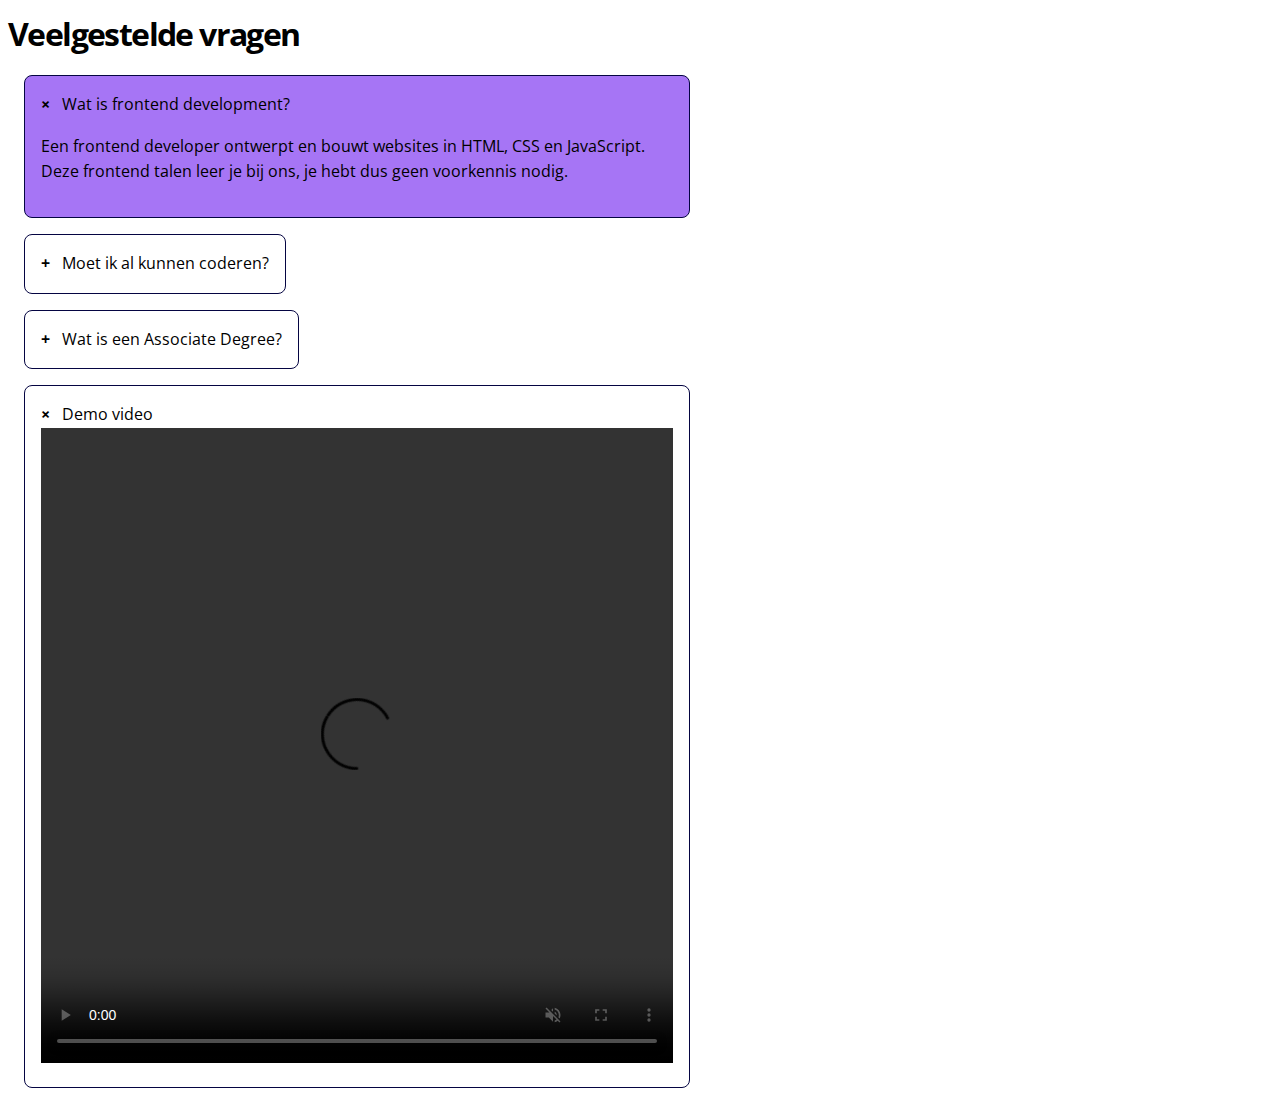
==== faq.html @ 20aebafd "core functionality" ====
<!doctype html>
<html lang="nl">

<head>
	<meta charset="utf-8">
	<title>Veelgestelde vragen / Progressive Enhancement / FDND</title>
	<link href="https://fonts.googleapis.com/css2?family=Open+Sans:ital,wght@0,300..800;1,300..800&display=swap"
		rel="stylesheet">
	<link href="assets/styles.css" rel="stylesheet">
	<style>
		/* Hint: Denk aan de states van het component; deze kan open en dicht zijn */
		h1 {
			color: black;
		}

		details {
			border: solid 1px var(--blue);
			margin: 1em;
			padding: 1em;
			color: black;
			width: fit-content;
			border-radius: .5em;
		}

		details[open] {
			width: 50%;
		}

		details:nth-child(2)[open] {
			background-color: var(--purple);
			/* Change to desired color */
		}

		details:nth-child(3)[open] {
			background-color: var(--green);
			/* Change to desired color */
		}

		details:nth-child(4)[open] {
			background-color: var(--yellow);
			/* Change to desired color */
		}

	/* Hide the default arrow icon */
summary {
    list-style: none; /* Remove default list style */
}

/* Add a custom icon (in this case, a plus sign) */
summary::before {
    content: '+'; /* You can change this to any other icon */
    display: inline-block;
    width: 16px; /* Adjust size as needed */
    height: 16px; /* Adjust size as needed */
    margin-right: 5px; /* Adjust spacing as needed */
    font-weight: bold; /* Optionally adjust font properties */
}

details[open] summary::before {
    content: '×'; /* Change to 'x' when details is open */
}
	</style>
</head>

<body>
	<h1>Veelgestelde vragen</h1>


	<details open>
		<summary>Wat is frontend development?</summary>
		<p>
			Een frontend developer ontwerpt en bouwt websites in HTML, CSS en JavaScript. Deze frontend talen leer je
			bij
			ons, je hebt dus geen voorkennis nodig.
		</p>
	</details>

	<details closed>
		<summary>Moet ik al kunnen coderen?</summary>
		<p>
			Nee, je hebt helemaal geen voorkennis nodig om te beginnen aan deze opleiding, we kunnen je alles leren! Als
			je
			wel al voorkennis hebt, is dat alleen maar goed, dan kunnen we je helpen je skills te verbeteren en te
			verdiepen
			in de stof.
		</p>
	</details>

	<details closed>
		<summary>Wat is een Associate Degree?</summary>
		<p>
			Een Associate degree-opleiding is een tweejarige hbo-opleiding op niveau 5. Een Ad slaat een brug tussen het
			mbo-4 (niveau 4) en een hbo-bachelor (niveau 6). Met een Associate degree kies je voor een praktijkgerichte
			hbo-opleiding; je wordt opgeleid voor een beroep dat aansluit bij de praktijk. In dit geval word je opgeleid
			tot
			‘frontend designer/developer' of kortweg ‘frontender’. Frontenders ontwerpen en maken interactieve,
			toegankelijke toepassingen voor het web. Frontenders werken binnen het gebied van software development,
			interactieontwerp en digitaal visueel ontwerp.
			Na afronding van deze tweejarige hbo-opleiding, krijg je een wettelijk erkend hbo-diploma met de graad
			Associate
			degree. Met dit Ad-diploma kun je direct aan de slag in het werkveld of doorstromen naar de
			bacheloropleiding
			Communication and Multimedia Design (CMD).
		</p>
	</details>

	<details open>
		<summary>Demo video</summary>
		<video src="assets/faq.mp4" width="765" height="769" controls muted autoplay loop>
			<a href="assets/faq.mp4">assets/faq.mp4</a>
		</video>
	</details>
</body>

</html>
---- assets/styles.css ----
/*

Deze CSS hoef je niet aan te passen; dit zijn algemene stijlen voor elke pagina.
Gebruik het <style> element in het bestand van het component, waar ook wat hints staan.

*/



body {
	/* Je kunt de volgende FDND kleuren gebruiken in je code */
	--purple: #A675F5;
	--blue: #050542;
	--blue-50: rgba(5, 5, 66, 0.5);
	--green: #66E5BF;
	--yellow: #FFFC86;

	font-family: 'Open Sans', sans-serif;
	line-height: 1.6;
}

h1 {
	margin: 0;
	letter-spacing: -0.05em;
	color: white;
}

.fdnd-nav a {
	color: white
}

.fdnd-nav a:hover,
.fdnd-nav a:focus-visible {
	text-decoration: none;
}

/* En als je een simpele button wilt, kun je deze class gebruiken */
.fdnd-button {
	padding: .3em .6em;
	border: 1px solid transparent;
	border-radius: .5rem;
	font-family: inherit;
	font-size: inherit;
	text-decoration: none;
	color: var(--green);
	background: var(--blue);
	cursor: pointer;
}

video {
	max-width: 100%;
	height: auto;
}

/* Alle focus states zijn al voor je gedaan, dus maak je daar niet druk om */
:focus-visible {
	outline: 3px solid var(--blue);
	outline-offset: 3px;
}

ul {
	list-style: none;
}
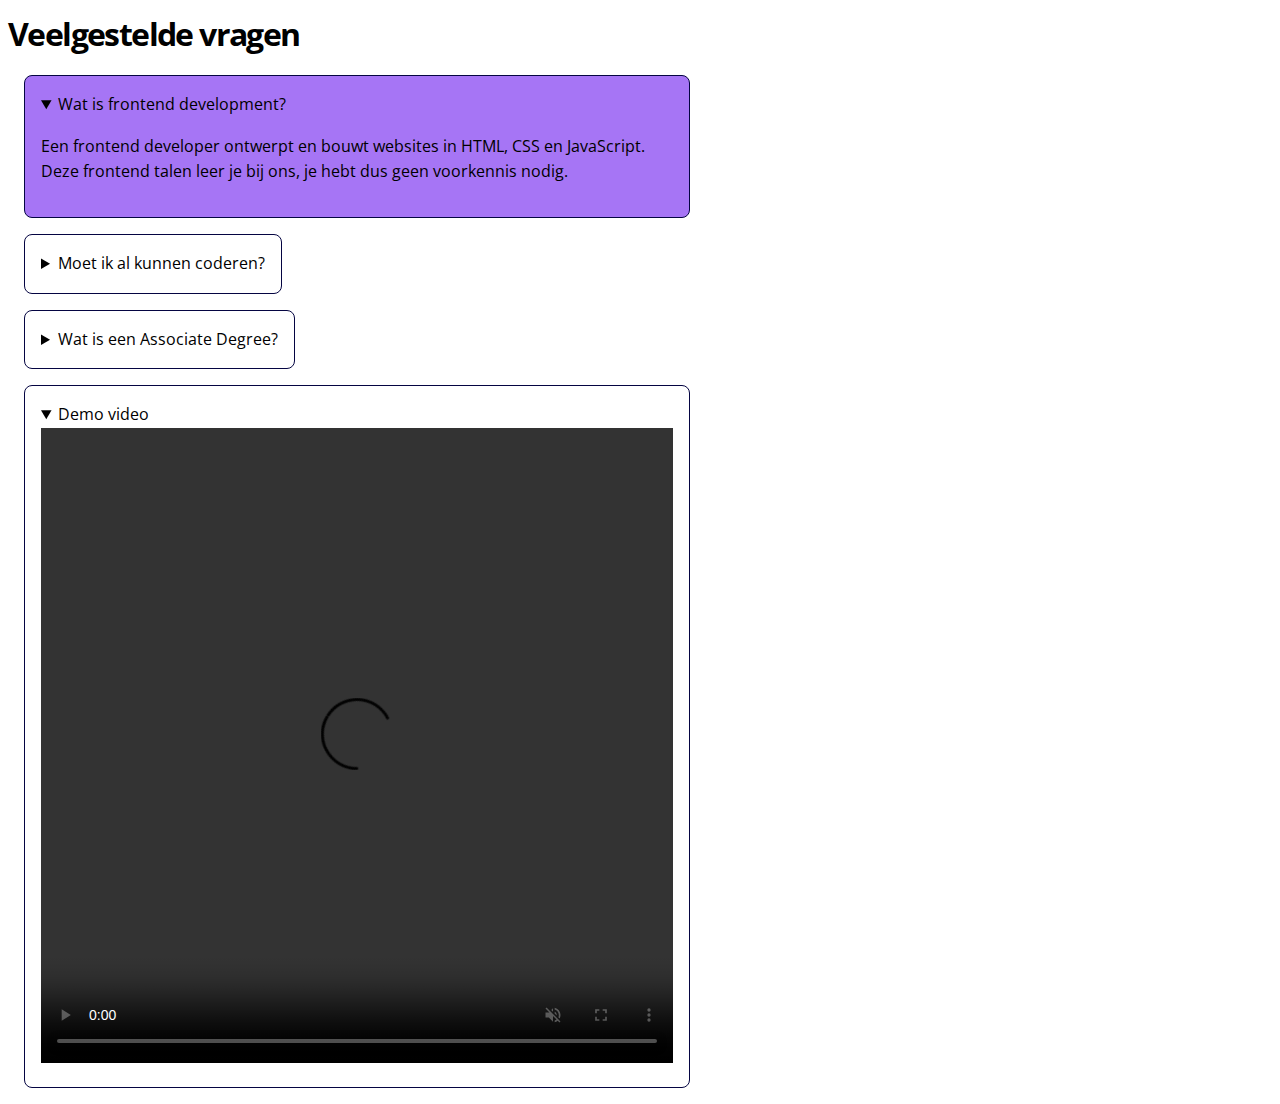
==== commit 3fde93c9: "encoreee removed shit cssss" ====
--- a/faq.html
+++ b/faq.html
@@ -41,24 +41,7 @@
 			/* Change to desired color */
 		}
 
-	/* Hide the default arrow icon */
-summary {
-    list-style: none; /* Remove default list style */
-}
 
-/* Add a custom icon (in this case, a plus sign) */
-summary::before {
-    content: '+'; /* You can change this to any other icon */
-    display: inline-block;
-    width: 16px; /* Adjust size as needed */
-    height: 16px; /* Adjust size as needed */
-    margin-right: 5px; /* Adjust spacing as needed */
-    font-weight: bold; /* Optionally adjust font properties */
-}
-
-details[open] summary::before {
-    content: '×'; /* Change to 'x' when details is open */
-}
 	</style>
 </head>
 
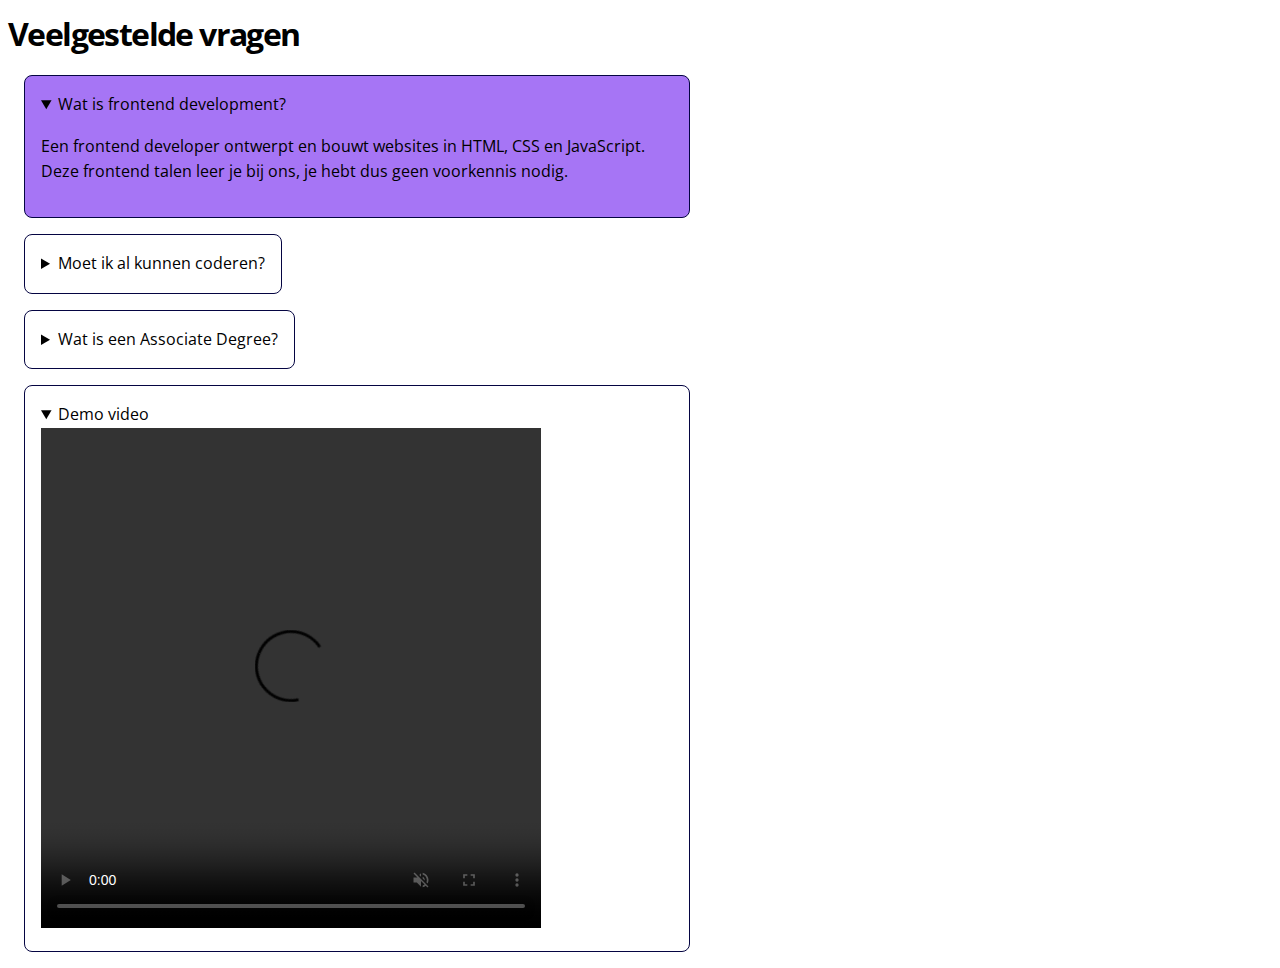
==== commit 191ad0da: "Menu made with :target property" ====
--- a/faq.html
+++ b/faq.html
@@ -89,8 +89,8 @@
 
 	<details open>
 		<summary>Demo video</summary>
-		<video src="assets/faq.mp4" width="765" height="769" controls muted autoplay loop>
-			<a href="assets/faq.mp4">assets/faq.mp4</a>
+		<video src="assets/hillbillies.mp4" width="500" height="500" controls muted autoplay loop>
+			<a href="assets/hillbillies.mp4">assets/hillbillies.mp4</a>
 		</video>
 	</details>
 </body>
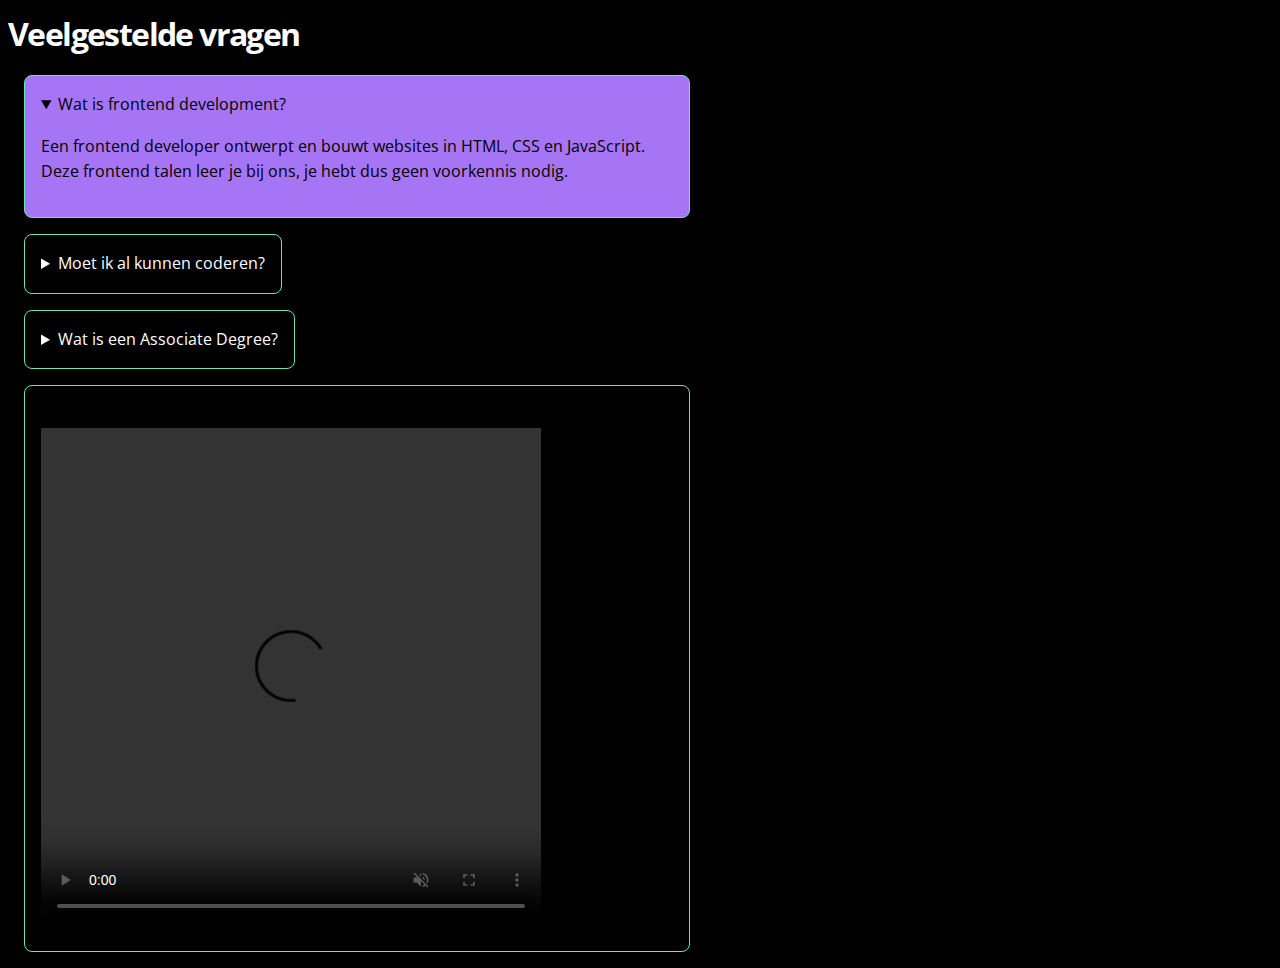
==== commit 96c99544: "Styling fixes" ====
--- a/faq.html
+++ b/faq.html
@@ -8,22 +8,28 @@
 		rel="stylesheet">
 	<link href="assets/styles.css" rel="stylesheet">
 	<style>
+
+		body {
+			background-color: black;
+			color: white;
+		}
 		/* Hint: Denk aan de states van het component; deze kan open en dicht zijn */
 		h1 {
-			color: black;
+			color: white
 		}
 
 		details {
-			border: solid 1px var(--blue);
+			border: solid 1px var(--green);
 			margin: 1em;
 			padding: 1em;
-			color: black;
+			color: white;
 			width: fit-content;
 			border-radius: .5em;
 		}
 
 		details[open] {
 			width: 50%;
+			color: black;
 		}
 
 		details:nth-child(2)[open] {
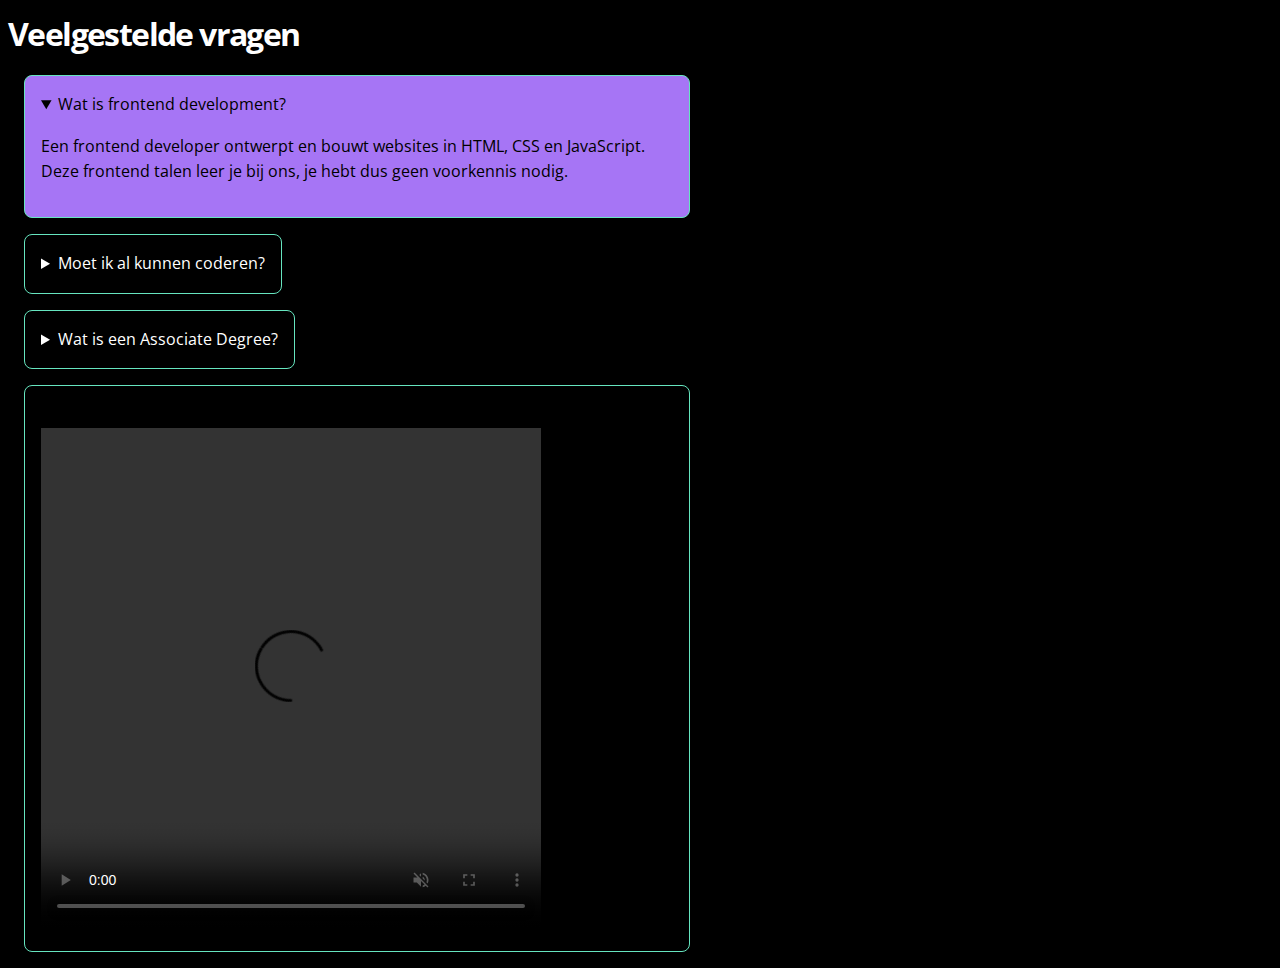
==== commit 586347fa: "styling fixes" ====
--- a/faq.html
+++ b/faq.html
@@ -8,11 +8,11 @@
 		rel="stylesheet">
 	<link href="assets/styles.css" rel="stylesheet">
 	<style>
-
 		body {
 			background-color: black;
 			color: white;
 		}
+
 		/* Hint: Denk aan de states van het component; deze kan open en dicht zijn */
 		h1 {
 			color: white
@@ -32,22 +32,29 @@
 			color: black;
 		}
 
-		details:nth-child(2)[open] {
+		.first[open] {
 			background-color: var(--purple);
-			/* Change to desired color */
+		}
+
+		.second[open] {
+			background-color: var(--green);
+		}
+
+		.third[open] {
+			background-color: var(--yellow);
+		}
+
+		/* details:nth-child(2)[open] {
+			background-color: var(--green);
 		}
 
 		details:nth-child(3)[open] {
 			background-color: var(--green);
-			/* Change to desired color */
 		}
 
 		details:nth-child(4)[open] {
 			background-color: var(--yellow);
-			/* Change to desired color */
-		}
-
-
+		} */
 	</style>
 </head>
 
@@ -55,7 +62,7 @@
 	<h1>Veelgestelde vragen</h1>
 
 
-	<details open>
+	<details open class="first">
 		<summary>Wat is frontend development?</summary>
 		<p>
 			Een frontend developer ontwerpt en bouwt websites in HTML, CSS en JavaScript. Deze frontend talen leer je
@@ -64,7 +71,7 @@
 		</p>
 	</details>
 
-	<details closed>
+	<details closed class="second">
 		<summary>Moet ik al kunnen coderen?</summary>
 		<p>
 			Nee, je hebt helemaal geen voorkennis nodig om te beginnen aan deze opleiding, we kunnen je alles leren! Als
@@ -75,7 +82,7 @@
 		</p>
 	</details>
 
-	<details closed>
+	<details closed class="third">
 		<summary>Wat is een Associate Degree?</summary>
 		<p>
 			Een Associate degree-opleiding is een tweejarige hbo-opleiding op niveau 5. Een Ad slaat een brug tussen het
